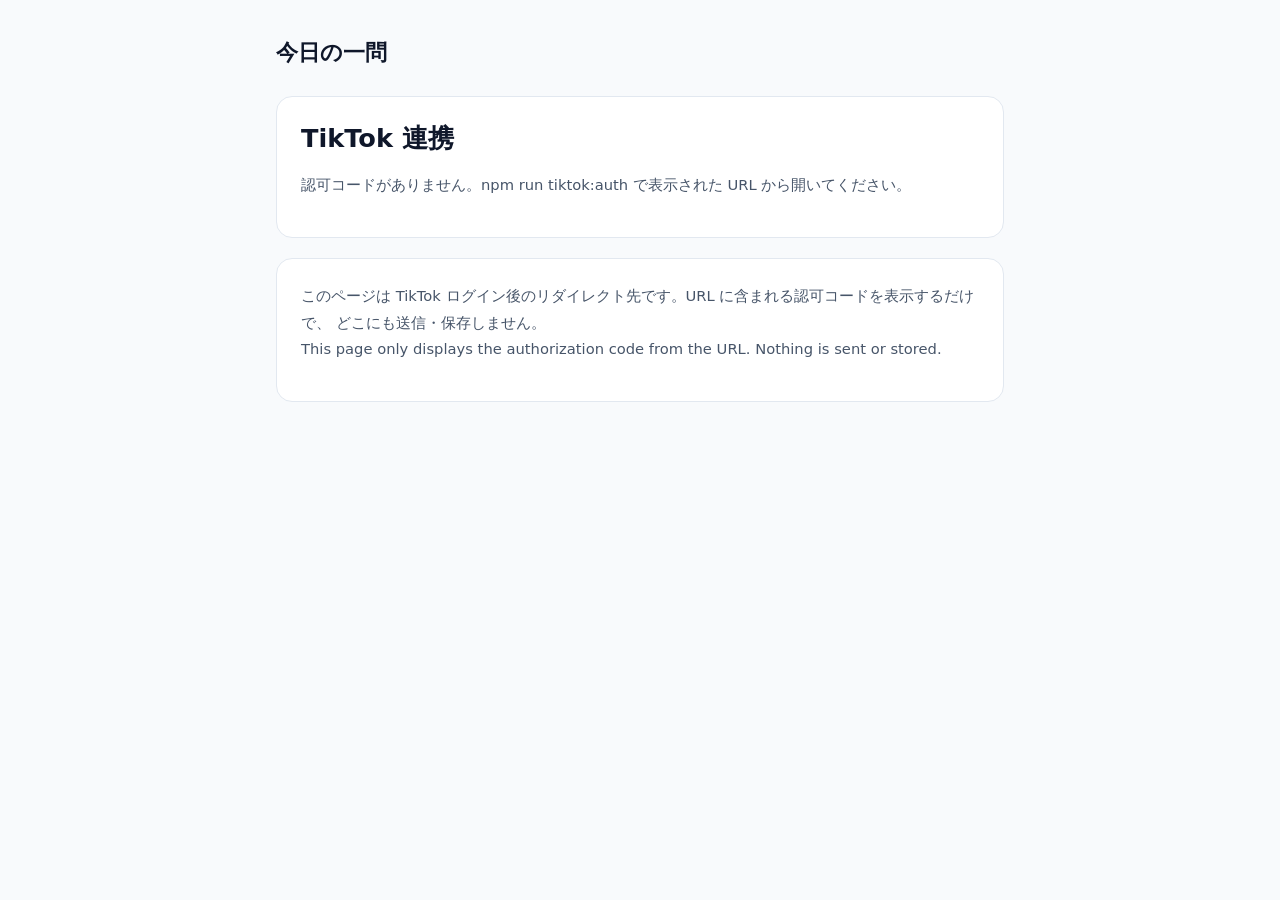
==== callback/index.html @ b16c947a "TikTok アプリ登録用のサイトを追加 - トップページ（アプリ紹介） - プライバシーポリシー / 利用規約（日本語・英語） - Redirect URI 用ページ（認可コードを表示し、URL を" ====
<!doctype html>
<html lang="ja">
<head>
  <meta charset="utf-8">
  <meta name="viewport" content="width=device-width, initial-scale=1">
  <meta name="robots" content="noindex">
  <meta name="referrer" content="no-referrer">
  <title>TikTok 連携 | 今日の一問</title>
  <link rel="stylesheet" href="../style.css">
</head>
<body>
<main>
  <header class="site">
    <a class="brand" href="../">今日の一問</a>
  </header>

  <section class="card">
    <h1>TikTok 連携</h1>
    <div id="result"><p class="muted">読み込み中…</p></div>
  </section>

  <section class="card">
    <p class="muted">このページは TikTok ログイン後のリダイレクト先です。URL に含まれる認可コードを表示するだけで、
      どこにも送信・保存しません。<br>
      This page only displays the authorization code from the URL. Nothing is sent or stored.</p>
  </section>
</main>

<script>
  (function () {
    var params = new URLSearchParams(location.search);
    var code = params.get("code");
    var error = params.get("error");
    var box = document.getElementById("result");
    box.textContent = "";

    function p(text, cls) {
      var el = document.createElement("p");
      el.textContent = text;
      if (cls) el.className = cls;
      box.appendChild(el);
      return el;
    }
    function codeBlock(text) {
      var el = document.createElement("div");
      el.className = "code";
      el.textContent = text;
      box.appendChild(el);
    }

    if (error) {
      p("連携に失敗しました: " + error, "err");
      var desc = params.get("error_description");
      if (desc) p(desc, "muted");
      return;
    }
    if (!code) {
      p("認可コードがありません。npm run tiktok:auth で表示された URL から開いてください。", "muted");
      return;
    }

    p("✅ 許可されました。下のボタンでこのページの URL をコピーし、ターミナルの npm run tiktok:auth に貼り付けてください。", "ok");
    var btn = document.createElement("button");
    btn.type = "button";
    btn.textContent = "この URL をコピー";
    box.appendChild(btn);
    var status = p("", "muted");
    btn.addEventListener("click", function () {
      var url = location.href;
      if (navigator.clipboard && navigator.clipboard.writeText) {
        navigator.clipboard.writeText(url).then(
          function () { status.textContent = "コピーしました。"; },
          function () { status.textContent = "コピーできませんでした。下の URL を手動でコピーしてください。"; }
        );
      } else {
        status.textContent = "下の URL を手動でコピーしてください。";
      }
    });
    p("URL:", "muted");
    codeBlock(location.href);
    p("認可コードの有効期限は短い（数分程度）ので、すぐに貼り付けてください。", "muted");
  })();
</script>
</body>
</html>
---- style.css ----
:root {
  --bg: #f8fafc;
  --card: #ffffff;
  --ink: #0f172a;
  --muted: #475569;
  --accent: #2563eb;
  --border: #e2e8f0;
  --code-bg: #f1f5f9;
  --ok: #059669;
  --err: #dc2626;
}
@media (prefers-color-scheme: dark) {
  :root {
    --bg: #0b1120;
    --card: #111827;
    --ink: #e5e7eb;
    --muted: #94a3b8;
    --accent: #60a5fa;
    --border: #1f2937;
    --code-bg: #1e293b;
    --ok: #34d399;
    --err: #f87171;
  }
}
* { box-sizing: border-box; }
body {
  margin: 0;
  background: var(--bg);
  color: var(--ink);
  font-family: system-ui, -apple-system, "Hiragino Sans", "Noto Sans JP", sans-serif;
  line-height: 1.8;
}
main { max-width: 760px; margin: 0 auto; padding: 32px 16px 64px; }
header.site { display: flex; flex-wrap: wrap; gap: 8px 20px; align-items: baseline; margin-bottom: 24px; }
header.site a.brand { font-size: 1.4rem; font-weight: 800; color: var(--ink); text-decoration: none; }
header.site nav a { margin-right: 14px; }
a { color: var(--accent); }
.card { background: var(--card); border: 1px solid var(--border); border-radius: 16px; padding: 24px; margin-bottom: 20px; }
h1 { font-size: 1.6rem; line-height: 1.4; margin: 0 0 12px; }
h2 { font-size: 1.15rem; margin: 28px 0 8px; }
.muted { color: var(--muted); font-size: 0.92rem; }
code, .code { background: var(--code-bg); border-radius: 6px; padding: 2px 6px; font-family: ui-monospace, SFMono-Regular, Menlo, monospace; word-break: break-all; }
.code { display: block; padding: 12px; margin: 8px 0; }
button { font: inherit; font-weight: 700; color: #fff; background: var(--accent); border: 0; border-radius: 999px; padding: 10px 22px; cursor: pointer; }
.ok { color: var(--ok); font-weight: 700; }
.err { color: var(--err); font-weight: 700; }
hr { border: 0; border-top: 1px solid var(--border); margin: 32px 0; }
footer { margin-top: 40px; font-size: 0.85rem; color: var(--muted); }
.card > :first-child { margin-top: 0; }
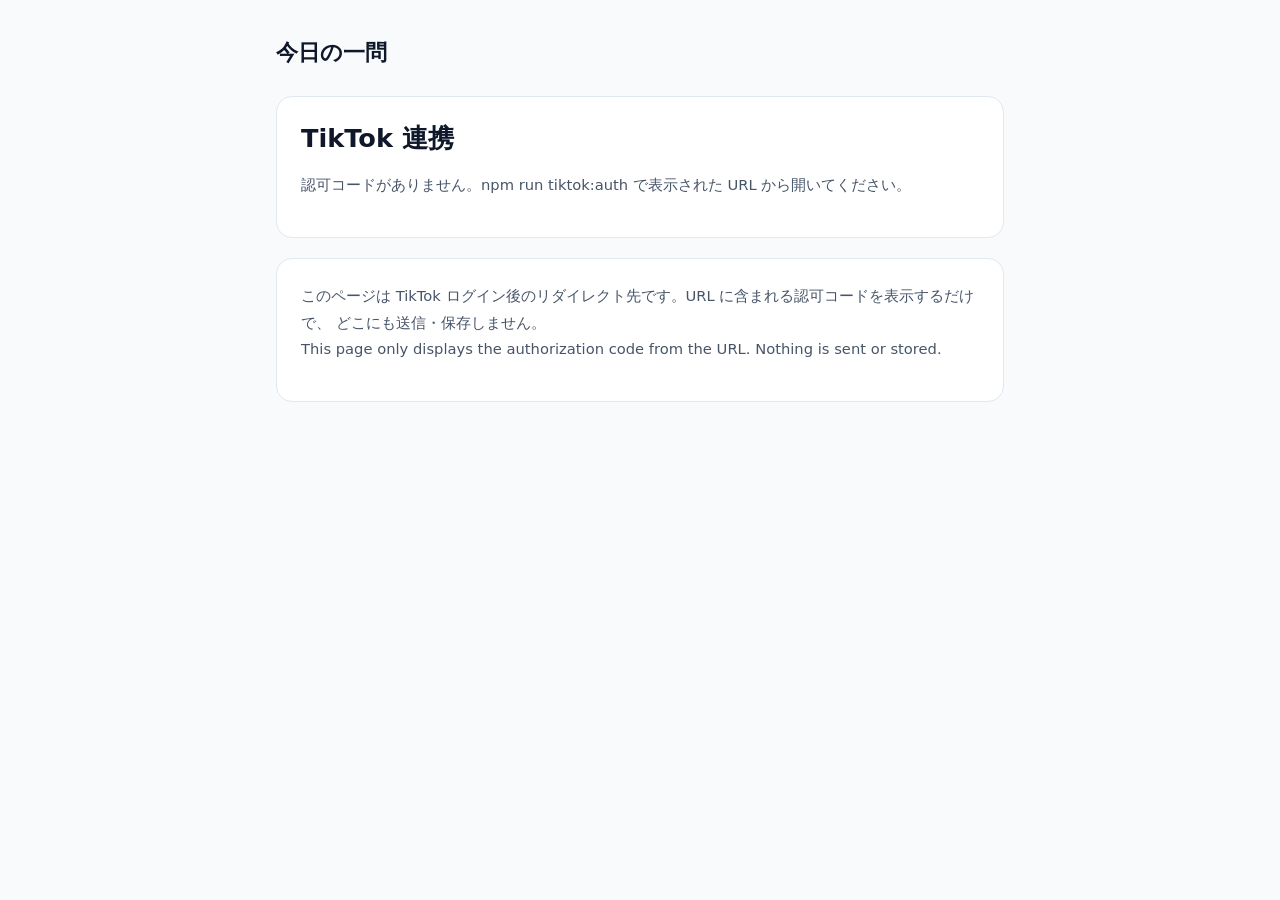
==== commit 6563b82e: "アプリアイコン（1024x1024）を追加し、ファビコンに設定 Co-Authored-By: Claude Opus 5.5 <noreply@anthropic.com> Claude-Sessi" ====
--- a/callback/index.html
+++ b/callback/index.html
@@ -7,6 +7,7 @@
   <meta name="referrer" content="no-referrer">
   <title>TikTok 連携 | 今日の一問</title>
   <link rel="stylesheet" href="../style.css">
+  <link rel="icon" href="../icon.png">
 </head>
 <body>
 <main>
